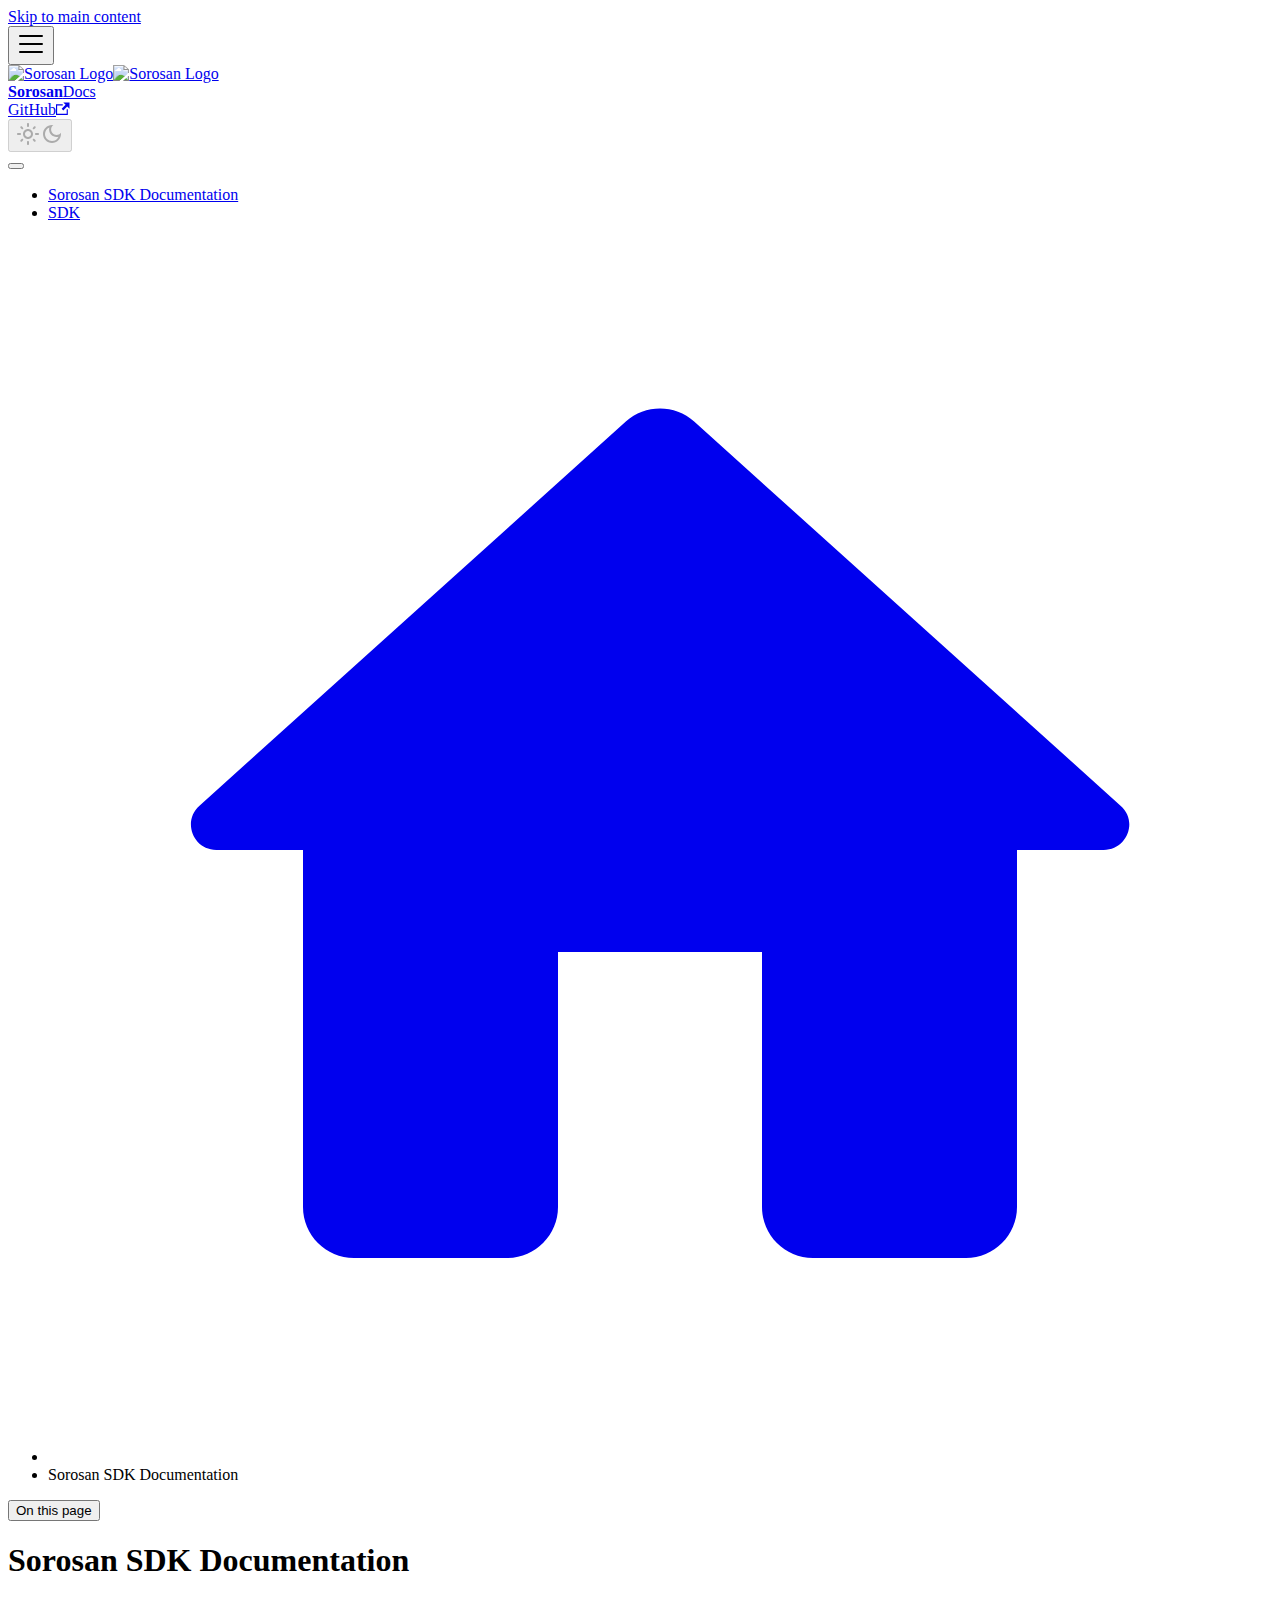
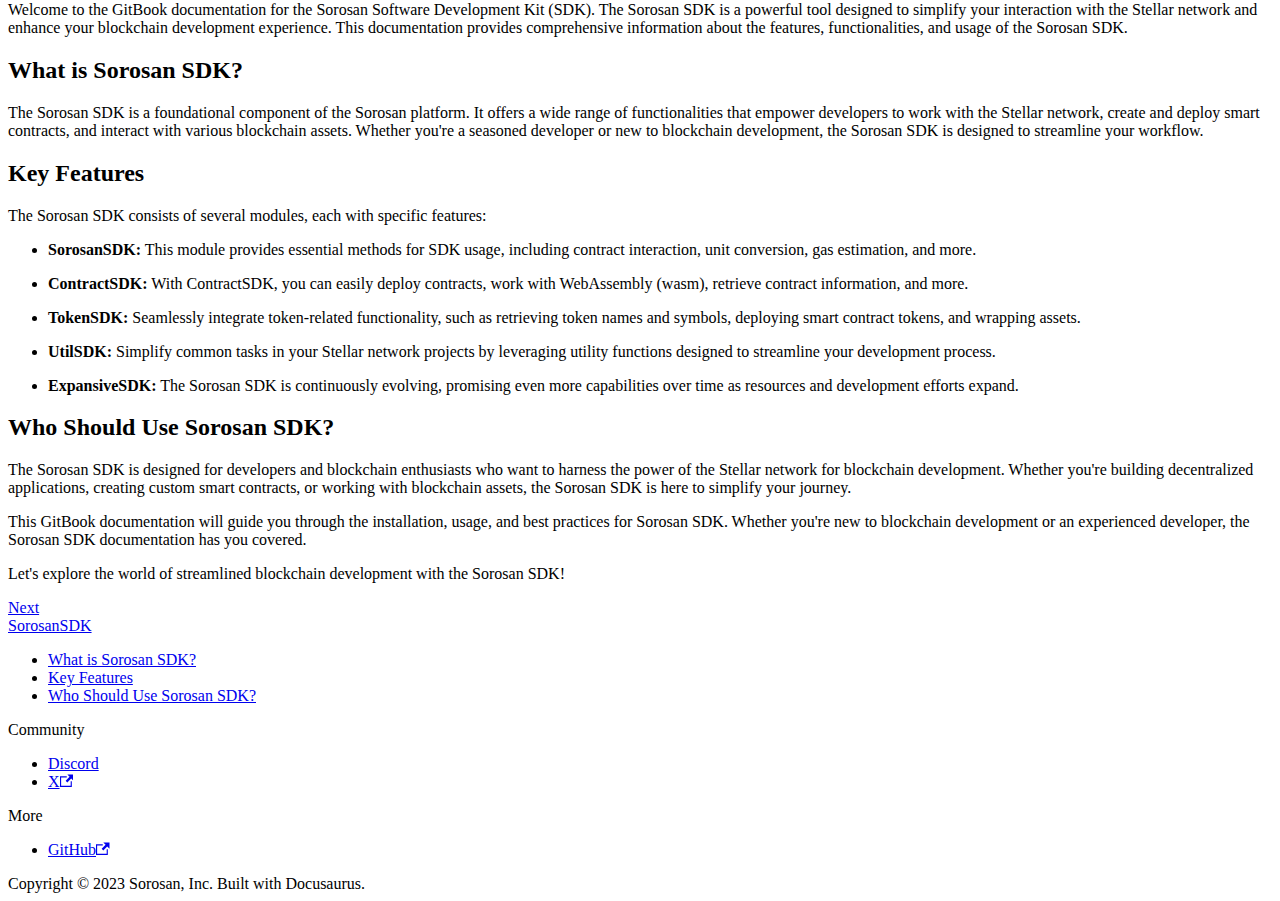
==== docs/index.html @ 3c4c4561 "UI update" ====
<!doctype html>
<html lang="en" dir="ltr" class="docs-wrapper docs-doc-page docs-version-current plugin-docs plugin-id-default docs-doc-id-intro" data-has-hydrated="false">
<head>
<meta charset="UTF-8">
<meta name="generator" content="Docusaurus v2.4.3">
<title data-rh="true">Sorosan SDK Documentation | Sorosan SDK Documentation</title><meta data-rh="true" name="viewport" content="width=device-width,initial-scale=1"><meta data-rh="true" name="twitter:card" content="summary_large_image"><meta data-rh="true" property="og:image" content="https://sorosan.github.io/sorosan-doc/img/docusaurus-social-card.jpg"><meta data-rh="true" name="twitter:image" content="https://sorosan.github.io/sorosan-doc/img/docusaurus-social-card.jpg"><meta data-rh="true" property="og:url" content="https://sorosan.github.io/sorosan-doc/docs/"><meta data-rh="true" name="docusaurus_locale" content="en"><meta data-rh="true" name="docsearch:language" content="en"><meta data-rh="true" name="docusaurus_version" content="current"><meta data-rh="true" name="docusaurus_tag" content="docs-default-current"><meta data-rh="true" name="docsearch:version" content="current"><meta data-rh="true" name="docsearch:docusaurus_tag" content="docs-default-current"><meta data-rh="true" property="og:title" content="Sorosan SDK Documentation | Sorosan SDK Documentation"><meta data-rh="true" name="description" content="Docusaurus was designed from the ground up to be easily installed and used to get your website up and running quickly."><meta data-rh="true" property="og:description" content="Docusaurus was designed from the ground up to be easily installed and used to get your website up and running quickly."><link data-rh="true" rel="icon" href="/sorosan-doc/img/favicon.ico"><link data-rh="true" rel="canonical" href="https://sorosan.github.io/sorosan-doc/docs/"><link data-rh="true" rel="alternate" href="https://sorosan.github.io/sorosan-doc/docs/" hreflang="en"><link data-rh="true" rel="alternate" href="https://sorosan.github.io/sorosan-doc/docs/" hreflang="x-default"><link rel="stylesheet" href="/sorosan-doc/assets/css/styles.3850d97a.css">
<link rel="preload" href="/sorosan-doc/assets/js/runtime~main.07f32854.js" as="script">
<link rel="preload" href="/sorosan-doc/assets/js/main.318e957c.js" as="script">
</head>
<body class="navigation-with-keyboard">
<script>!function(){function t(t){document.documentElement.setAttribute("data-theme",t)}var e=function(){var t=null;try{t=new URLSearchParams(window.location.search).get("docusaurus-theme")}catch(t){}return t}()||function(){var t=null;try{t=localStorage.getItem("theme")}catch(t){}return t}();t(null!==e?e:"light")}()</script><div id="__docusaurus">
<div role="region" aria-label="Skip to main content"><a class="skipToContent_fXgn" href="#__docusaurus_skipToContent_fallback">Skip to main content</a></div><nav aria-label="Main" class="navbar navbar--fixed-top"><div class="navbar__inner"><div class="navbar__items"><button aria-label="Toggle navigation bar" aria-expanded="false" class="navbar__toggle clean-btn" type="button"><svg width="30" height="30" viewBox="0 0 30 30" aria-hidden="true"><path stroke="currentColor" stroke-linecap="round" stroke-miterlimit="10" stroke-width="2" d="M4 7h22M4 15h22M4 23h22"></path></svg></button><a class="navbar__brand" href="/sorosan-doc/"><div class="navbar__logo"><img src="/sorosan-doc/img/logo.png" alt="Sorosan Logo" class="themedImage_ToTc themedImage--light_HNdA"><img src="/sorosan-doc/img/logo.png" alt="Sorosan Logo" class="themedImage_ToTc themedImage--dark_i4oU"></div><b class="navbar__title text--truncate">Sorosan</b></a><a aria-current="page" class="navbar__item navbar__link navbar__link--active" href="/sorosan-doc/docs/">Docs</a></div><div class="navbar__items navbar__items--right"><a href="https://github.com/sorosan/sorosan-sdk" target="_blank" rel="noopener noreferrer" class="navbar__item navbar__link">GitHub<svg width="13.5" height="13.5" aria-hidden="true" viewBox="0 0 24 24" class="iconExternalLink_nPIU"><path fill="currentColor" d="M21 13v10h-21v-19h12v2h-10v15h17v-8h2zm3-12h-10.988l4.035 4-6.977 7.07 2.828 2.828 6.977-7.07 4.125 4.172v-11z"></path></svg></a><div class="toggle_vylO colorModeToggle_DEke"><button class="clean-btn toggleButton_gllP toggleButtonDisabled_aARS" type="button" disabled="" title="Switch between dark and light mode (currently light mode)" aria-label="Switch between dark and light mode (currently light mode)" aria-live="polite"><svg viewBox="0 0 24 24" width="24" height="24" class="lightToggleIcon_pyhR"><path fill="currentColor" d="M12,9c1.65,0,3,1.35,3,3s-1.35,3-3,3s-3-1.35-3-3S10.35,9,12,9 M12,7c-2.76,0-5,2.24-5,5s2.24,5,5,5s5-2.24,5-5 S14.76,7,12,7L12,7z M2,13l2,0c0.55,0,1-0.45,1-1s-0.45-1-1-1l-2,0c-0.55,0-1,0.45-1,1S1.45,13,2,13z M20,13l2,0c0.55,0,1-0.45,1-1 s-0.45-1-1-1l-2,0c-0.55,0-1,0.45-1,1S19.45,13,20,13z M11,2v2c0,0.55,0.45,1,1,1s1-0.45,1-1V2c0-0.55-0.45-1-1-1S11,1.45,11,2z M11,20v2c0,0.55,0.45,1,1,1s1-0.45,1-1v-2c0-0.55-0.45-1-1-1C11.45,19,11,19.45,11,20z M5.99,4.58c-0.39-0.39-1.03-0.39-1.41,0 c-0.39,0.39-0.39,1.03,0,1.41l1.06,1.06c0.39,0.39,1.03,0.39,1.41,0s0.39-1.03,0-1.41L5.99,4.58z M18.36,16.95 c-0.39-0.39-1.03-0.39-1.41,0c-0.39,0.39-0.39,1.03,0,1.41l1.06,1.06c0.39,0.39,1.03,0.39,1.41,0c0.39-0.39,0.39-1.03,0-1.41 L18.36,16.95z M19.42,5.99c0.39-0.39,0.39-1.03,0-1.41c-0.39-0.39-1.03-0.39-1.41,0l-1.06,1.06c-0.39,0.39-0.39,1.03,0,1.41 s1.03,0.39,1.41,0L19.42,5.99z M7.05,18.36c0.39-0.39,0.39-1.03,0-1.41c-0.39-0.39-1.03-0.39-1.41,0l-1.06,1.06 c-0.39,0.39-0.39,1.03,0,1.41s1.03,0.39,1.41,0L7.05,18.36z"></path></svg><svg viewBox="0 0 24 24" width="24" height="24" class="darkToggleIcon_wfgR"><path fill="currentColor" d="M9.37,5.51C9.19,6.15,9.1,6.82,9.1,7.5c0,4.08,3.32,7.4,7.4,7.4c0.68,0,1.35-0.09,1.99-0.27C17.45,17.19,14.93,19,12,19 c-3.86,0-7-3.14-7-7C5,9.07,6.81,6.55,9.37,5.51z M12,3c-4.97,0-9,4.03-9,9s4.03,9,9,9s9-4.03,9-9c0-0.46-0.04-0.92-0.1-1.36 c-0.98,1.37-2.58,2.26-4.4,2.26c-2.98,0-5.4-2.42-5.4-5.4c0-1.81,0.89-3.42,2.26-4.4C12.92,3.04,12.46,3,12,3L12,3z"></path></svg></button></div><div class="searchBox_ZlJk"></div></div></div><div role="presentation" class="navbar-sidebar__backdrop"></div></nav><div id="__docusaurus_skipToContent_fallback" class="main-wrapper mainWrapper_z2l0 docsWrapper_BCFX"><button aria-label="Scroll back to top" class="clean-btn theme-back-to-top-button backToTopButton_sjWU" type="button"></button><div class="docPage__5DB"><aside class="theme-doc-sidebar-container docSidebarContainer_b6E3"><div class="sidebarViewport_Xe31"><div class="sidebar_njMd"><nav aria-label="Docs sidebar" class="menu thin-scrollbar menu_SIkG"><ul class="theme-doc-sidebar-menu menu__list"><li class="theme-doc-sidebar-item-link theme-doc-sidebar-item-link-level-1 menu__list-item"><a class="menu__link menu__link--active" aria-current="page" href="/sorosan-doc/docs/">Sorosan SDK Documentation</a></li><li class="theme-doc-sidebar-item-category theme-doc-sidebar-item-category-level-1 menu__list-item menu__list-item--collapsed"><div class="menu__list-item-collapsible"><a class="menu__link menu__link--sublist menu__link--sublist-caret" aria-expanded="false" href="/sorosan-doc/docs/api/classes/SorosanSDK">SDK</a></div></li></ul></nav></div></div></aside><main class="docMainContainer_gTbr"><div class="container padding-top--md padding-bottom--lg"><div class="row"><div class="col docItemCol_VOVn"><div class="docItemContainer_Djhp"><article><nav class="theme-doc-breadcrumbs breadcrumbsContainer_Z_bl" aria-label="Breadcrumbs"><ul class="breadcrumbs" itemscope="" itemtype="https://schema.org/BreadcrumbList"><li class="breadcrumbs__item"><a aria-label="Home page" class="breadcrumbs__link" href="/sorosan-doc/"><svg viewBox="0 0 24 24" class="breadcrumbHomeIcon_YNFT"><path d="M10 19v-5h4v5c0 .55.45 1 1 1h3c.55 0 1-.45 1-1v-7h1.7c.46 0 .68-.57.33-.87L12.67 3.6c-.38-.34-.96-.34-1.34 0l-8.36 7.53c-.34.3-.13.87.33.87H5v7c0 .55.45 1 1 1h3c.55 0 1-.45 1-1z" fill="currentColor"></path></svg></a></li><li itemscope="" itemprop="itemListElement" itemtype="https://schema.org/ListItem" class="breadcrumbs__item breadcrumbs__item--active"><span class="breadcrumbs__link" itemprop="name">Sorosan SDK Documentation</span><meta itemprop="position" content="1"></li></ul></nav><div class="tocCollapsible_ETCw theme-doc-toc-mobile tocMobile_ITEo"><button type="button" class="clean-btn tocCollapsibleButton_TO0P">On this page</button></div><div class="theme-doc-markdown markdown"><h1>Sorosan SDK Documentation</h1><p>Welcome to the GitBook documentation for the Sorosan Software Development Kit (SDK). The Sorosan SDK is a powerful tool designed to simplify your interaction with the Stellar network and enhance your blockchain development experience. This documentation provides comprehensive information about the features, functionalities, and usage of the Sorosan SDK.</p><h2 class="anchor anchorWithStickyNavbar_LWe7" id="what-is-sorosan-sdk">What is Sorosan SDK?<a href="#what-is-sorosan-sdk" class="hash-link" aria-label="Direct link to What is Sorosan SDK?" title="Direct link to What is Sorosan SDK?">​</a></h2><p>The Sorosan SDK is a foundational component of the Sorosan platform. It offers a wide range of functionalities that empower developers to work with the Stellar network, create and deploy smart contracts, and interact with various blockchain assets. Whether you&#x27;re a seasoned developer or new to blockchain development, the Sorosan SDK is designed to streamline your workflow.</p><h2 class="anchor anchorWithStickyNavbar_LWe7" id="key-features">Key Features<a href="#key-features" class="hash-link" aria-label="Direct link to Key Features" title="Direct link to Key Features">​</a></h2><p>The Sorosan SDK consists of several modules, each with specific features:</p><ul><li><p><strong>SorosanSDK:</strong> This module provides essential methods for SDK usage, including contract interaction, unit conversion, gas estimation, and more.</p></li><li><p><strong>ContractSDK:</strong> With ContractSDK, you can easily deploy contracts, work with WebAssembly (wasm), retrieve contract information, and more.</p></li><li><p><strong>TokenSDK:</strong> Seamlessly integrate token-related functionality, such as retrieving token names and symbols, deploying smart contract tokens, and wrapping assets.</p></li><li><p><strong>UtilSDK:</strong> Simplify common tasks in your Stellar network projects by leveraging utility functions designed to streamline your development process.</p></li><li><p><strong>ExpansiveSDK:</strong> The Sorosan SDK is continuously evolving, promising even more capabilities over time as resources and development efforts expand.</p></li></ul><h2 class="anchor anchorWithStickyNavbar_LWe7" id="who-should-use-sorosan-sdk">Who Should Use Sorosan SDK?<a href="#who-should-use-sorosan-sdk" class="hash-link" aria-label="Direct link to Who Should Use Sorosan SDK?" title="Direct link to Who Should Use Sorosan SDK?">​</a></h2><p>The Sorosan SDK is designed for developers and blockchain enthusiasts who want to harness the power of the Stellar network for blockchain development. Whether you&#x27;re building decentralized applications, creating custom smart contracts, or working with blockchain assets, the Sorosan SDK is here to simplify your journey.</p><p>This GitBook documentation will guide you through the installation, usage, and best practices for Sorosan SDK. Whether you&#x27;re new to blockchain development or an experienced developer, the Sorosan SDK documentation has you covered.</p><p>Let&#x27;s explore the world of streamlined blockchain development with the Sorosan SDK!</p></div></article><nav class="pagination-nav docusaurus-mt-lg" aria-label="Docs pages"><a class="pagination-nav__link pagination-nav__link--next" href="/sorosan-doc/docs/api/classes/SorosanSDK"><div class="pagination-nav__sublabel">Next</div><div class="pagination-nav__label">SorosanSDK</div></a></nav></div></div><div class="col col--3"><div class="tableOfContents_bqdL thin-scrollbar theme-doc-toc-desktop"><ul class="table-of-contents table-of-contents__left-border"><li><a href="#what-is-sorosan-sdk" class="table-of-contents__link toc-highlight">What is Sorosan SDK?</a></li><li><a href="#key-features" class="table-of-contents__link toc-highlight">Key Features</a></li><li><a href="#who-should-use-sorosan-sdk" class="table-of-contents__link toc-highlight">Who Should Use Sorosan SDK?</a></li></ul></div></div></div></div></main></div></div><footer class="footer footer--dark"><div class="container container-fluid"><div class="row footer__links"><div class="col footer__col"><div class="footer__title">Community</div><ul class="footer__items clean-list"><li class="footer__item"><a href="#" class="footer__link-item">Discord</a></li><li class="footer__item"><a href="https://twitter.com/StellarSorosan" target="_blank" rel="noopener noreferrer" class="footer__link-item">X<svg width="13.5" height="13.5" aria-hidden="true" viewBox="0 0 24 24" class="iconExternalLink_nPIU"><path fill="currentColor" d="M21 13v10h-21v-19h12v2h-10v15h17v-8h2zm3-12h-10.988l4.035 4-6.977 7.07 2.828 2.828 6.977-7.07 4.125 4.172v-11z"></path></svg></a></li></ul></div><div class="col footer__col"><div class="footer__title">More</div><ul class="footer__items clean-list"><li class="footer__item"><a href="https://github.com/sorosan" target="_blank" rel="noopener noreferrer" class="footer__link-item">GitHub<svg width="13.5" height="13.5" aria-hidden="true" viewBox="0 0 24 24" class="iconExternalLink_nPIU"><path fill="currentColor" d="M21 13v10h-21v-19h12v2h-10v15h17v-8h2zm3-12h-10.988l4.035 4-6.977 7.07 2.828 2.828 6.977-7.07 4.125 4.172v-11z"></path></svg></a></li></ul></div></div><div class="footer__bottom text--center"><div class="footer__copyright">Copyright © 2023 Sorosan, Inc. Built with Docusaurus.</div></div></div></footer></div>
<script src="/sorosan-doc/assets/js/runtime~main.07f32854.js"></script>
<script src="/sorosan-doc/assets/js/main.318e957c.js"></script>
</body>
</html>
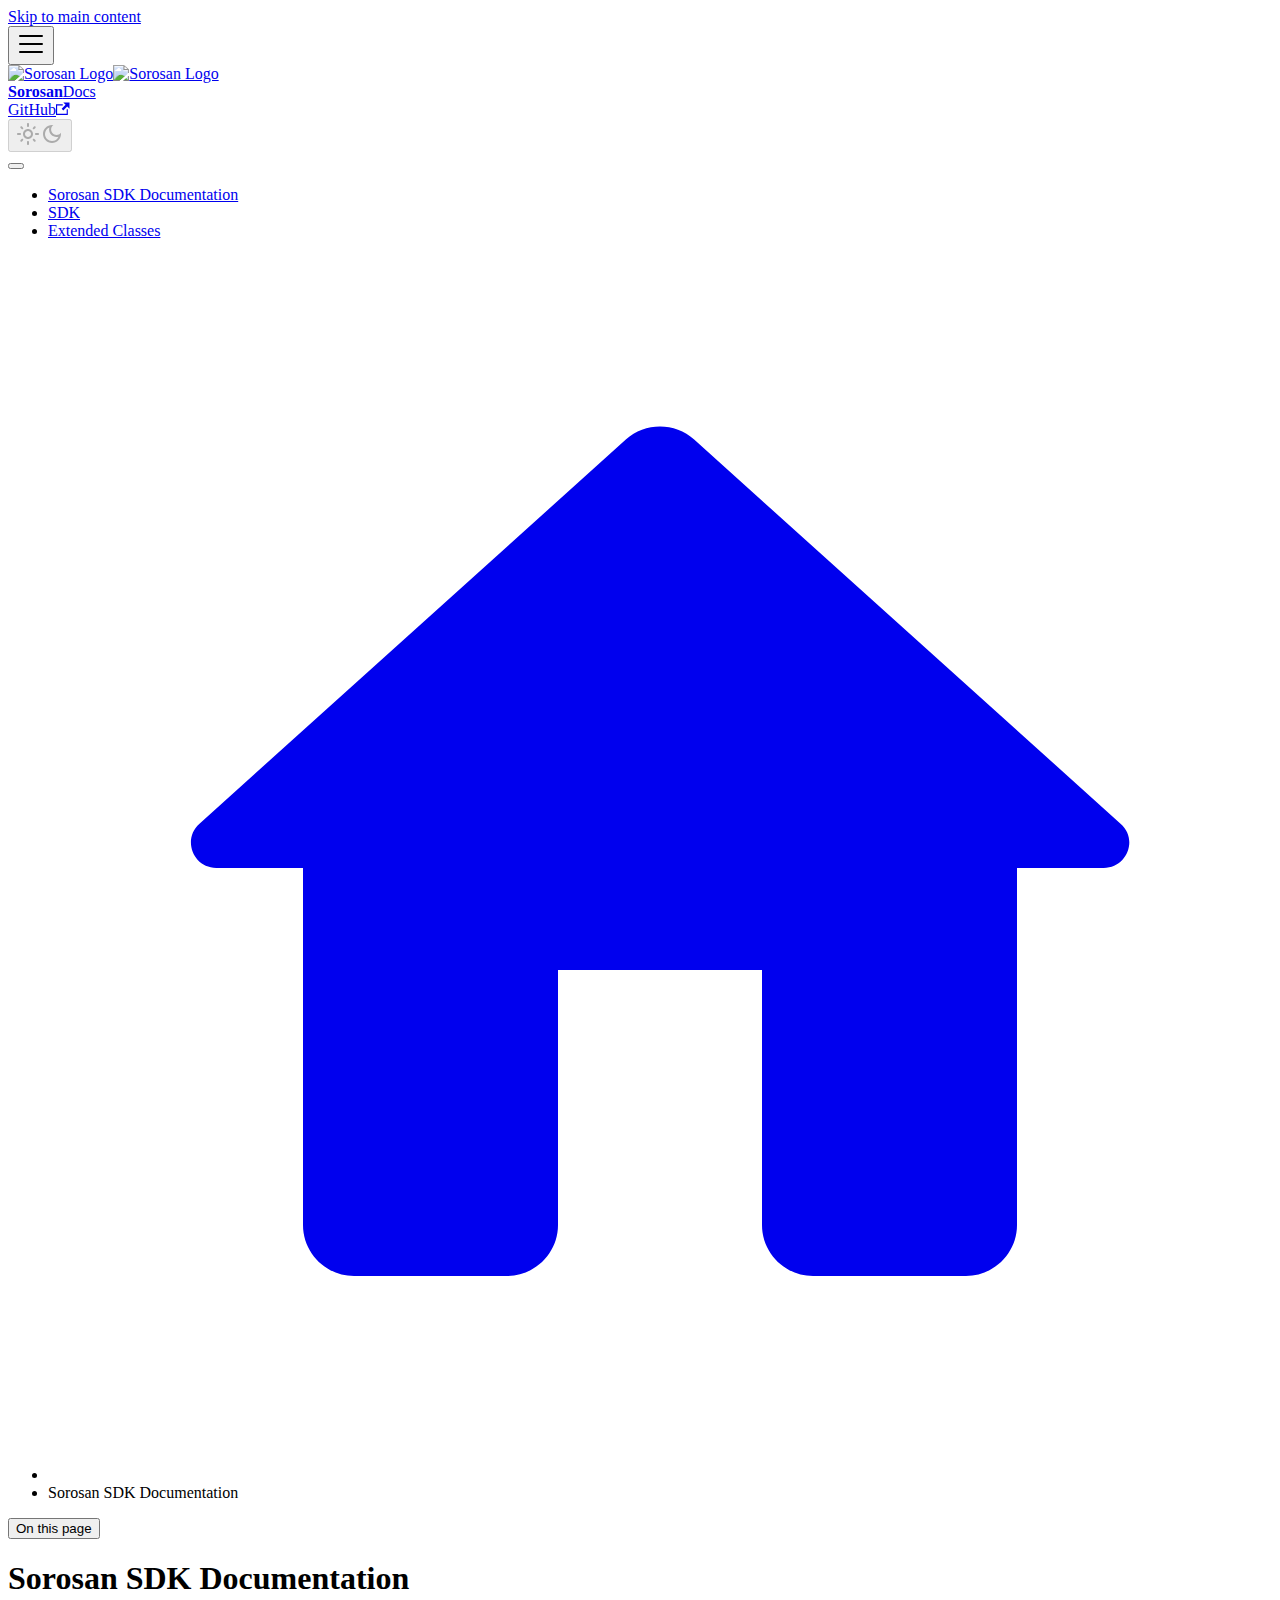
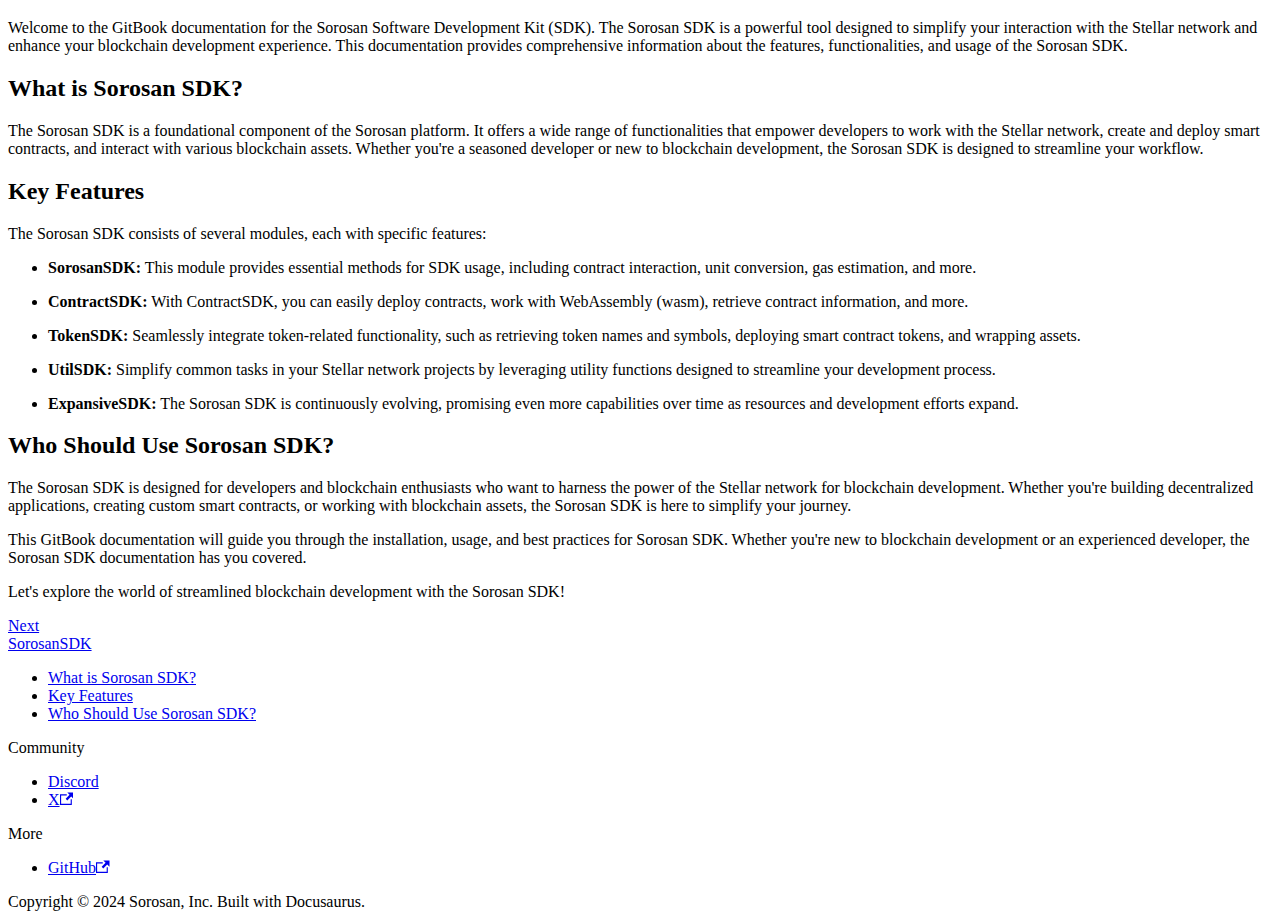
==== commit d41e1965: "v2 release" ====
--- a/docs/index.html
+++ b/docs/index.html
@@ -4,13 +4,13 @@
 <meta charset="UTF-8">
 <meta name="generator" content="Docusaurus v2.4.3">
 <title data-rh="true">Sorosan SDK Documentation | Sorosan SDK Documentation</title><meta data-rh="true" name="viewport" content="width=device-width,initial-scale=1"><meta data-rh="true" name="twitter:card" content="summary_large_image"><meta data-rh="true" property="og:image" content="https://sorosan.github.io/sorosan-doc/img/docusaurus-social-card.jpg"><meta data-rh="true" name="twitter:image" content="https://sorosan.github.io/sorosan-doc/img/docusaurus-social-card.jpg"><meta data-rh="true" property="og:url" content="https://sorosan.github.io/sorosan-doc/docs/"><meta data-rh="true" name="docusaurus_locale" content="en"><meta data-rh="true" name="docsearch:language" content="en"><meta data-rh="true" name="docusaurus_version" content="current"><meta data-rh="true" name="docusaurus_tag" content="docs-default-current"><meta data-rh="true" name="docsearch:version" content="current"><meta data-rh="true" name="docsearch:docusaurus_tag" content="docs-default-current"><meta data-rh="true" property="og:title" content="Sorosan SDK Documentation | Sorosan SDK Documentation"><meta data-rh="true" name="description" content="Docusaurus was designed from the ground up to be easily installed and used to get your website up and running quickly."><meta data-rh="true" property="og:description" content="Docusaurus was designed from the ground up to be easily installed and used to get your website up and running quickly."><link data-rh="true" rel="icon" href="/sorosan-doc/img/favicon.ico"><link data-rh="true" rel="canonical" href="https://sorosan.github.io/sorosan-doc/docs/"><link data-rh="true" rel="alternate" href="https://sorosan.github.io/sorosan-doc/docs/" hreflang="en"><link data-rh="true" rel="alternate" href="https://sorosan.github.io/sorosan-doc/docs/" hreflang="x-default"><link rel="stylesheet" href="/sorosan-doc/assets/css/styles.3850d97a.css">
-<link rel="preload" href="/sorosan-doc/assets/js/runtime~main.07f32854.js" as="script">
-<link rel="preload" href="/sorosan-doc/assets/js/main.318e957c.js" as="script">
+<link rel="preload" href="/sorosan-doc/assets/js/runtime~main.34c0ab53.js" as="script">
+<link rel="preload" href="/sorosan-doc/assets/js/main.afa80006.js" as="script">
 </head>
 <body class="navigation-with-keyboard">
 <script>!function(){function t(t){document.documentElement.setAttribute("data-theme",t)}var e=function(){var t=null;try{t=new URLSearchParams(window.location.search).get("docusaurus-theme")}catch(t){}return t}()||function(){var t=null;try{t=localStorage.getItem("theme")}catch(t){}return t}();t(null!==e?e:"light")}()</script><div id="__docusaurus">
-<div role="region" aria-label="Skip to main content"><a class="skipToContent_fXgn" href="#__docusaurus_skipToContent_fallback">Skip to main content</a></div><nav aria-label="Main" class="navbar navbar--fixed-top"><div class="navbar__inner"><div class="navbar__items"><button aria-label="Toggle navigation bar" aria-expanded="false" class="navbar__toggle clean-btn" type="button"><svg width="30" height="30" viewBox="0 0 30 30" aria-hidden="true"><path stroke="currentColor" stroke-linecap="round" stroke-miterlimit="10" stroke-width="2" d="M4 7h22M4 15h22M4 23h22"></path></svg></button><a class="navbar__brand" href="/sorosan-doc/"><div class="navbar__logo"><img src="/sorosan-doc/img/logo.png" alt="Sorosan Logo" class="themedImage_ToTc themedImage--light_HNdA"><img src="/sorosan-doc/img/logo.png" alt="Sorosan Logo" class="themedImage_ToTc themedImage--dark_i4oU"></div><b class="navbar__title text--truncate">Sorosan</b></a><a aria-current="page" class="navbar__item navbar__link navbar__link--active" href="/sorosan-doc/docs/">Docs</a></div><div class="navbar__items navbar__items--right"><a href="https://github.com/sorosan/sorosan-sdk" target="_blank" rel="noopener noreferrer" class="navbar__item navbar__link">GitHub<svg width="13.5" height="13.5" aria-hidden="true" viewBox="0 0 24 24" class="iconExternalLink_nPIU"><path fill="currentColor" d="M21 13v10h-21v-19h12v2h-10v15h17v-8h2zm3-12h-10.988l4.035 4-6.977 7.07 2.828 2.828 6.977-7.07 4.125 4.172v-11z"></path></svg></a><div class="toggle_vylO colorModeToggle_DEke"><button class="clean-btn toggleButton_gllP toggleButtonDisabled_aARS" type="button" disabled="" title="Switch between dark and light mode (currently light mode)" aria-label="Switch between dark and light mode (currently light mode)" aria-live="polite"><svg viewBox="0 0 24 24" width="24" height="24" class="lightToggleIcon_pyhR"><path fill="currentColor" d="M12,9c1.65,0,3,1.35,3,3s-1.35,3-3,3s-3-1.35-3-3S10.35,9,12,9 M12,7c-2.76,0-5,2.24-5,5s2.24,5,5,5s5-2.24,5-5 S14.76,7,12,7L12,7z M2,13l2,0c0.55,0,1-0.45,1-1s-0.45-1-1-1l-2,0c-0.55,0-1,0.45-1,1S1.45,13,2,13z M20,13l2,0c0.55,0,1-0.45,1-1 s-0.45-1-1-1l-2,0c-0.55,0-1,0.45-1,1S19.45,13,20,13z M11,2v2c0,0.55,0.45,1,1,1s1-0.45,1-1V2c0-0.55-0.45-1-1-1S11,1.45,11,2z M11,20v2c0,0.55,0.45,1,1,1s1-0.45,1-1v-2c0-0.55-0.45-1-1-1C11.45,19,11,19.45,11,20z M5.99,4.58c-0.39-0.39-1.03-0.39-1.41,0 c-0.39,0.39-0.39,1.03,0,1.41l1.06,1.06c0.39,0.39,1.03,0.39,1.41,0s0.39-1.03,0-1.41L5.99,4.58z M18.36,16.95 c-0.39-0.39-1.03-0.39-1.41,0c-0.39,0.39-0.39,1.03,0,1.41l1.06,1.06c0.39,0.39,1.03,0.39,1.41,0c0.39-0.39,0.39-1.03,0-1.41 L18.36,16.95z M19.42,5.99c0.39-0.39,0.39-1.03,0-1.41c-0.39-0.39-1.03-0.39-1.41,0l-1.06,1.06c-0.39,0.39-0.39,1.03,0,1.41 s1.03,0.39,1.41,0L19.42,5.99z M7.05,18.36c0.39-0.39,0.39-1.03,0-1.41c-0.39-0.39-1.03-0.39-1.41,0l-1.06,1.06 c-0.39,0.39-0.39,1.03,0,1.41s1.03,0.39,1.41,0L7.05,18.36z"></path></svg><svg viewBox="0 0 24 24" width="24" height="24" class="darkToggleIcon_wfgR"><path fill="currentColor" d="M9.37,5.51C9.19,6.15,9.1,6.82,9.1,7.5c0,4.08,3.32,7.4,7.4,7.4c0.68,0,1.35-0.09,1.99-0.27C17.45,17.19,14.93,19,12,19 c-3.86,0-7-3.14-7-7C5,9.07,6.81,6.55,9.37,5.51z M12,3c-4.97,0-9,4.03-9,9s4.03,9,9,9s9-4.03,9-9c0-0.46-0.04-0.92-0.1-1.36 c-0.98,1.37-2.58,2.26-4.4,2.26c-2.98,0-5.4-2.42-5.4-5.4c0-1.81,0.89-3.42,2.26-4.4C12.92,3.04,12.46,3,12,3L12,3z"></path></svg></button></div><div class="searchBox_ZlJk"></div></div></div><div role="presentation" class="navbar-sidebar__backdrop"></div></nav><div id="__docusaurus_skipToContent_fallback" class="main-wrapper mainWrapper_z2l0 docsWrapper_BCFX"><button aria-label="Scroll back to top" class="clean-btn theme-back-to-top-button backToTopButton_sjWU" type="button"></button><div class="docPage__5DB"><aside class="theme-doc-sidebar-container docSidebarContainer_b6E3"><div class="sidebarViewport_Xe31"><div class="sidebar_njMd"><nav aria-label="Docs sidebar" class="menu thin-scrollbar menu_SIkG"><ul class="theme-doc-sidebar-menu menu__list"><li class="theme-doc-sidebar-item-link theme-doc-sidebar-item-link-level-1 menu__list-item"><a class="menu__link menu__link--active" aria-current="page" href="/sorosan-doc/docs/">Sorosan SDK Documentation</a></li><li class="theme-doc-sidebar-item-category theme-doc-sidebar-item-category-level-1 menu__list-item menu__list-item--collapsed"><div class="menu__list-item-collapsible"><a class="menu__link menu__link--sublist menu__link--sublist-caret" aria-expanded="false" href="/sorosan-doc/docs/api/classes/SorosanSDK">SDK</a></div></li></ul></nav></div></div></aside><main class="docMainContainer_gTbr"><div class="container padding-top--md padding-bottom--lg"><div class="row"><div class="col docItemCol_VOVn"><div class="docItemContainer_Djhp"><article><nav class="theme-doc-breadcrumbs breadcrumbsContainer_Z_bl" aria-label="Breadcrumbs"><ul class="breadcrumbs" itemscope="" itemtype="https://schema.org/BreadcrumbList"><li class="breadcrumbs__item"><a aria-label="Home page" class="breadcrumbs__link" href="/sorosan-doc/"><svg viewBox="0 0 24 24" class="breadcrumbHomeIcon_YNFT"><path d="M10 19v-5h4v5c0 .55.45 1 1 1h3c.55 0 1-.45 1-1v-7h1.7c.46 0 .68-.57.33-.87L12.67 3.6c-.38-.34-.96-.34-1.34 0l-8.36 7.53c-.34.3-.13.87.33.87H5v7c0 .55.45 1 1 1h3c.55 0 1-.45 1-1z" fill="currentColor"></path></svg></a></li><li itemscope="" itemprop="itemListElement" itemtype="https://schema.org/ListItem" class="breadcrumbs__item breadcrumbs__item--active"><span class="breadcrumbs__link" itemprop="name">Sorosan SDK Documentation</span><meta itemprop="position" content="1"></li></ul></nav><div class="tocCollapsible_ETCw theme-doc-toc-mobile tocMobile_ITEo"><button type="button" class="clean-btn tocCollapsibleButton_TO0P">On this page</button></div><div class="theme-doc-markdown markdown"><h1>Sorosan SDK Documentation</h1><p>Welcome to the GitBook documentation for the Sorosan Software Development Kit (SDK). The Sorosan SDK is a powerful tool designed to simplify your interaction with the Stellar network and enhance your blockchain development experience. This documentation provides comprehensive information about the features, functionalities, and usage of the Sorosan SDK.</p><h2 class="anchor anchorWithStickyNavbar_LWe7" id="what-is-sorosan-sdk">What is Sorosan SDK?<a href="#what-is-sorosan-sdk" class="hash-link" aria-label="Direct link to What is Sorosan SDK?" title="Direct link to What is Sorosan SDK?">​</a></h2><p>The Sorosan SDK is a foundational component of the Sorosan platform. It offers a wide range of functionalities that empower developers to work with the Stellar network, create and deploy smart contracts, and interact with various blockchain assets. Whether you&#x27;re a seasoned developer or new to blockchain development, the Sorosan SDK is designed to streamline your workflow.</p><h2 class="anchor anchorWithStickyNavbar_LWe7" id="key-features">Key Features<a href="#key-features" class="hash-link" aria-label="Direct link to Key Features" title="Direct link to Key Features">​</a></h2><p>The Sorosan SDK consists of several modules, each with specific features:</p><ul><li><p><strong>SorosanSDK:</strong> This module provides essential methods for SDK usage, including contract interaction, unit conversion, gas estimation, and more.</p></li><li><p><strong>ContractSDK:</strong> With ContractSDK, you can easily deploy contracts, work with WebAssembly (wasm), retrieve contract information, and more.</p></li><li><p><strong>TokenSDK:</strong> Seamlessly integrate token-related functionality, such as retrieving token names and symbols, deploying smart contract tokens, and wrapping assets.</p></li><li><p><strong>UtilSDK:</strong> Simplify common tasks in your Stellar network projects by leveraging utility functions designed to streamline your development process.</p></li><li><p><strong>ExpansiveSDK:</strong> The Sorosan SDK is continuously evolving, promising even more capabilities over time as resources and development efforts expand.</p></li></ul><h2 class="anchor anchorWithStickyNavbar_LWe7" id="who-should-use-sorosan-sdk">Who Should Use Sorosan SDK?<a href="#who-should-use-sorosan-sdk" class="hash-link" aria-label="Direct link to Who Should Use Sorosan SDK?" title="Direct link to Who Should Use Sorosan SDK?">​</a></h2><p>The Sorosan SDK is designed for developers and blockchain enthusiasts who want to harness the power of the Stellar network for blockchain development. Whether you&#x27;re building decentralized applications, creating custom smart contracts, or working with blockchain assets, the Sorosan SDK is here to simplify your journey.</p><p>This GitBook documentation will guide you through the installation, usage, and best practices for Sorosan SDK. Whether you&#x27;re new to blockchain development or an experienced developer, the Sorosan SDK documentation has you covered.</p><p>Let&#x27;s explore the world of streamlined blockchain development with the Sorosan SDK!</p></div></article><nav class="pagination-nav docusaurus-mt-lg" aria-label="Docs pages"><a class="pagination-nav__link pagination-nav__link--next" href="/sorosan-doc/docs/api/classes/SorosanSDK"><div class="pagination-nav__sublabel">Next</div><div class="pagination-nav__label">SorosanSDK</div></a></nav></div></div><div class="col col--3"><div class="tableOfContents_bqdL thin-scrollbar theme-doc-toc-desktop"><ul class="table-of-contents table-of-contents__left-border"><li><a href="#what-is-sorosan-sdk" class="table-of-contents__link toc-highlight">What is Sorosan SDK?</a></li><li><a href="#key-features" class="table-of-contents__link toc-highlight">Key Features</a></li><li><a href="#who-should-use-sorosan-sdk" class="table-of-contents__link toc-highlight">Who Should Use Sorosan SDK?</a></li></ul></div></div></div></div></main></div></div><footer class="footer footer--dark"><div class="container container-fluid"><div class="row footer__links"><div class="col footer__col"><div class="footer__title">Community</div><ul class="footer__items clean-list"><li class="footer__item"><a href="#" class="footer__link-item">Discord</a></li><li class="footer__item"><a href="https://twitter.com/StellarSorosan" target="_blank" rel="noopener noreferrer" class="footer__link-item">X<svg width="13.5" height="13.5" aria-hidden="true" viewBox="0 0 24 24" class="iconExternalLink_nPIU"><path fill="currentColor" d="M21 13v10h-21v-19h12v2h-10v15h17v-8h2zm3-12h-10.988l4.035 4-6.977 7.07 2.828 2.828 6.977-7.07 4.125 4.172v-11z"></path></svg></a></li></ul></div><div class="col footer__col"><div class="footer__title">More</div><ul class="footer__items clean-list"><li class="footer__item"><a href="https://github.com/sorosan" target="_blank" rel="noopener noreferrer" class="footer__link-item">GitHub<svg width="13.5" height="13.5" aria-hidden="true" viewBox="0 0 24 24" class="iconExternalLink_nPIU"><path fill="currentColor" d="M21 13v10h-21v-19h12v2h-10v15h17v-8h2zm3-12h-10.988l4.035 4-6.977 7.07 2.828 2.828 6.977-7.07 4.125 4.172v-11z"></path></svg></a></li></ul></div></div><div class="footer__bottom text--center"><div class="footer__copyright">Copyright © 2023 Sorosan, Inc. Built with Docusaurus.</div></div></div></footer></div>
-<script src="/sorosan-doc/assets/js/runtime~main.07f32854.js"></script>
-<script src="/sorosan-doc/assets/js/main.318e957c.js"></script>
+<div role="region" aria-label="Skip to main content"><a class="skipToContent_fXgn" href="#__docusaurus_skipToContent_fallback">Skip to main content</a></div><nav aria-label="Main" class="navbar navbar--fixed-top"><div class="navbar__inner"><div class="navbar__items"><button aria-label="Toggle navigation bar" aria-expanded="false" class="navbar__toggle clean-btn" type="button"><svg width="30" height="30" viewBox="0 0 30 30" aria-hidden="true"><path stroke="currentColor" stroke-linecap="round" stroke-miterlimit="10" stroke-width="2" d="M4 7h22M4 15h22M4 23h22"></path></svg></button><a class="navbar__brand" href="/sorosan-doc/"><div class="navbar__logo"><img src="/sorosan-doc/img/logo.png" alt="Sorosan Logo" class="themedImage_ToTc themedImage--light_HNdA"><img src="/sorosan-doc/img/logo.png" alt="Sorosan Logo" class="themedImage_ToTc themedImage--dark_i4oU"></div><b class="navbar__title text--truncate">Sorosan</b></a><a aria-current="page" class="navbar__item navbar__link navbar__link--active" href="/sorosan-doc/docs/">Docs</a></div><div class="navbar__items navbar__items--right"><a href="https://github.com/sorosan/sorosan-sdk" target="_blank" rel="noopener noreferrer" class="navbar__item navbar__link">GitHub<svg width="13.5" height="13.5" aria-hidden="true" viewBox="0 0 24 24" class="iconExternalLink_nPIU"><path fill="currentColor" d="M21 13v10h-21v-19h12v2h-10v15h17v-8h2zm3-12h-10.988l4.035 4-6.977 7.07 2.828 2.828 6.977-7.07 4.125 4.172v-11z"></path></svg></a><div class="toggle_vylO colorModeToggle_DEke"><button class="clean-btn toggleButton_gllP toggleButtonDisabled_aARS" type="button" disabled="" title="Switch between dark and light mode (currently light mode)" aria-label="Switch between dark and light mode (currently light mode)" aria-live="polite"><svg viewBox="0 0 24 24" width="24" height="24" class="lightToggleIcon_pyhR"><path fill="currentColor" d="M12,9c1.65,0,3,1.35,3,3s-1.35,3-3,3s-3-1.35-3-3S10.35,9,12,9 M12,7c-2.76,0-5,2.24-5,5s2.24,5,5,5s5-2.24,5-5 S14.76,7,12,7L12,7z M2,13l2,0c0.55,0,1-0.45,1-1s-0.45-1-1-1l-2,0c-0.55,0-1,0.45-1,1S1.45,13,2,13z M20,13l2,0c0.55,0,1-0.45,1-1 s-0.45-1-1-1l-2,0c-0.55,0-1,0.45-1,1S19.45,13,20,13z M11,2v2c0,0.55,0.45,1,1,1s1-0.45,1-1V2c0-0.55-0.45-1-1-1S11,1.45,11,2z M11,20v2c0,0.55,0.45,1,1,1s1-0.45,1-1v-2c0-0.55-0.45-1-1-1C11.45,19,11,19.45,11,20z M5.99,4.58c-0.39-0.39-1.03-0.39-1.41,0 c-0.39,0.39-0.39,1.03,0,1.41l1.06,1.06c0.39,0.39,1.03,0.39,1.41,0s0.39-1.03,0-1.41L5.99,4.58z M18.36,16.95 c-0.39-0.39-1.03-0.39-1.41,0c-0.39,0.39-0.39,1.03,0,1.41l1.06,1.06c0.39,0.39,1.03,0.39,1.41,0c0.39-0.39,0.39-1.03,0-1.41 L18.36,16.95z M19.42,5.99c0.39-0.39,0.39-1.03,0-1.41c-0.39-0.39-1.03-0.39-1.41,0l-1.06,1.06c-0.39,0.39-0.39,1.03,0,1.41 s1.03,0.39,1.41,0L19.42,5.99z M7.05,18.36c0.39-0.39,0.39-1.03,0-1.41c-0.39-0.39-1.03-0.39-1.41,0l-1.06,1.06 c-0.39,0.39-0.39,1.03,0,1.41s1.03,0.39,1.41,0L7.05,18.36z"></path></svg><svg viewBox="0 0 24 24" width="24" height="24" class="darkToggleIcon_wfgR"><path fill="currentColor" d="M9.37,5.51C9.19,6.15,9.1,6.82,9.1,7.5c0,4.08,3.32,7.4,7.4,7.4c0.68,0,1.35-0.09,1.99-0.27C17.45,17.19,14.93,19,12,19 c-3.86,0-7-3.14-7-7C5,9.07,6.81,6.55,9.37,5.51z M12,3c-4.97,0-9,4.03-9,9s4.03,9,9,9s9-4.03,9-9c0-0.46-0.04-0.92-0.1-1.36 c-0.98,1.37-2.58,2.26-4.4,2.26c-2.98,0-5.4-2.42-5.4-5.4c0-1.81,0.89-3.42,2.26-4.4C12.92,3.04,12.46,3,12,3L12,3z"></path></svg></button></div><div class="searchBox_ZlJk"></div></div></div><div role="presentation" class="navbar-sidebar__backdrop"></div></nav><div id="__docusaurus_skipToContent_fallback" class="main-wrapper mainWrapper_z2l0 docsWrapper_BCFX"><button aria-label="Scroll back to top" class="clean-btn theme-back-to-top-button backToTopButton_sjWU" type="button"></button><div class="docPage__5DB"><aside class="theme-doc-sidebar-container docSidebarContainer_b6E3"><div class="sidebarViewport_Xe31"><div class="sidebar_njMd"><nav aria-label="Docs sidebar" class="menu thin-scrollbar menu_SIkG"><ul class="theme-doc-sidebar-menu menu__list"><li class="theme-doc-sidebar-item-link theme-doc-sidebar-item-link-level-1 menu__list-item"><a class="menu__link menu__link--active" aria-current="page" href="/sorosan-doc/docs/">Sorosan SDK Documentation</a></li><li class="theme-doc-sidebar-item-category theme-doc-sidebar-item-category-level-1 menu__list-item menu__list-item--collapsed"><div class="menu__list-item-collapsible"><a class="menu__link menu__link--sublist menu__link--sublist-caret" aria-expanded="false" href="/sorosan-doc/docs/api/classes/SorosanSDK">SDK</a></div></li><li class="theme-doc-sidebar-item-category theme-doc-sidebar-item-category-level-1 menu__list-item menu__list-item--collapsed"><div class="menu__list-item-collapsible"><a class="menu__link menu__link--sublist menu__link--sublist-caret" aria-expanded="false" href="/sorosan-doc/docs/api/classes/SorosanToken">Extended Classes</a></div></li></ul></nav></div></div></aside><main class="docMainContainer_gTbr"><div class="container padding-top--md padding-bottom--lg"><div class="row"><div class="col docItemCol_VOVn"><div class="docItemContainer_Djhp"><article><nav class="theme-doc-breadcrumbs breadcrumbsContainer_Z_bl" aria-label="Breadcrumbs"><ul class="breadcrumbs" itemscope="" itemtype="https://schema.org/BreadcrumbList"><li class="breadcrumbs__item"><a aria-label="Home page" class="breadcrumbs__link" href="/sorosan-doc/"><svg viewBox="0 0 24 24" class="breadcrumbHomeIcon_YNFT"><path d="M10 19v-5h4v5c0 .55.45 1 1 1h3c.55 0 1-.45 1-1v-7h1.7c.46 0 .68-.57.33-.87L12.67 3.6c-.38-.34-.96-.34-1.34 0l-8.36 7.53c-.34.3-.13.87.33.87H5v7c0 .55.45 1 1 1h3c.55 0 1-.45 1-1z" fill="currentColor"></path></svg></a></li><li itemscope="" itemprop="itemListElement" itemtype="https://schema.org/ListItem" class="breadcrumbs__item breadcrumbs__item--active"><span class="breadcrumbs__link" itemprop="name">Sorosan SDK Documentation</span><meta itemprop="position" content="1"></li></ul></nav><div class="tocCollapsible_ETCw theme-doc-toc-mobile tocMobile_ITEo"><button type="button" class="clean-btn tocCollapsibleButton_TO0P">On this page</button></div><div class="theme-doc-markdown markdown"><h1>Sorosan SDK Documentation</h1><p>Welcome to the GitBook documentation for the Sorosan Software Development Kit (SDK). The Sorosan SDK is a powerful tool designed to simplify your interaction with the Stellar network and enhance your blockchain development experience. This documentation provides comprehensive information about the features, functionalities, and usage of the Sorosan SDK.</p><h2 class="anchor anchorWithStickyNavbar_LWe7" id="what-is-sorosan-sdk">What is Sorosan SDK?<a href="#what-is-sorosan-sdk" class="hash-link" aria-label="Direct link to What is Sorosan SDK?" title="Direct link to What is Sorosan SDK?">​</a></h2><p>The Sorosan SDK is a foundational component of the Sorosan platform. It offers a wide range of functionalities that empower developers to work with the Stellar network, create and deploy smart contracts, and interact with various blockchain assets. Whether you&#x27;re a seasoned developer or new to blockchain development, the Sorosan SDK is designed to streamline your workflow.</p><h2 class="anchor anchorWithStickyNavbar_LWe7" id="key-features">Key Features<a href="#key-features" class="hash-link" aria-label="Direct link to Key Features" title="Direct link to Key Features">​</a></h2><p>The Sorosan SDK consists of several modules, each with specific features:</p><ul><li><p><strong>SorosanSDK:</strong> This module provides essential methods for SDK usage, including contract interaction, unit conversion, gas estimation, and more.</p></li><li><p><strong>ContractSDK:</strong> With ContractSDK, you can easily deploy contracts, work with WebAssembly (wasm), retrieve contract information, and more.</p></li><li><p><strong>TokenSDK:</strong> Seamlessly integrate token-related functionality, such as retrieving token names and symbols, deploying smart contract tokens, and wrapping assets.</p></li><li><p><strong>UtilSDK:</strong> Simplify common tasks in your Stellar network projects by leveraging utility functions designed to streamline your development process.</p></li><li><p><strong>ExpansiveSDK:</strong> The Sorosan SDK is continuously evolving, promising even more capabilities over time as resources and development efforts expand.</p></li></ul><h2 class="anchor anchorWithStickyNavbar_LWe7" id="who-should-use-sorosan-sdk">Who Should Use Sorosan SDK?<a href="#who-should-use-sorosan-sdk" class="hash-link" aria-label="Direct link to Who Should Use Sorosan SDK?" title="Direct link to Who Should Use Sorosan SDK?">​</a></h2><p>The Sorosan SDK is designed for developers and blockchain enthusiasts who want to harness the power of the Stellar network for blockchain development. Whether you&#x27;re building decentralized applications, creating custom smart contracts, or working with blockchain assets, the Sorosan SDK is here to simplify your journey.</p><p>This GitBook documentation will guide you through the installation, usage, and best practices for Sorosan SDK. Whether you&#x27;re new to blockchain development or an experienced developer, the Sorosan SDK documentation has you covered.</p><p>Let&#x27;s explore the world of streamlined blockchain development with the Sorosan SDK!</p></div></article><nav class="pagination-nav docusaurus-mt-lg" aria-label="Docs pages"><a class="pagination-nav__link pagination-nav__link--next" href="/sorosan-doc/docs/api/classes/SorosanSDK"><div class="pagination-nav__sublabel">Next</div><div class="pagination-nav__label">SorosanSDK</div></a></nav></div></div><div class="col col--3"><div class="tableOfContents_bqdL thin-scrollbar theme-doc-toc-desktop"><ul class="table-of-contents table-of-contents__left-border"><li><a href="#what-is-sorosan-sdk" class="table-of-contents__link toc-highlight">What is Sorosan SDK?</a></li><li><a href="#key-features" class="table-of-contents__link toc-highlight">Key Features</a></li><li><a href="#who-should-use-sorosan-sdk" class="table-of-contents__link toc-highlight">Who Should Use Sorosan SDK?</a></li></ul></div></div></div></div></main></div></div><footer class="footer footer--dark"><div class="container container-fluid"><div class="row footer__links"><div class="col footer__col"><div class="footer__title">Community</div><ul class="footer__items clean-list"><li class="footer__item"><a href="#" class="footer__link-item">Discord</a></li><li class="footer__item"><a href="https://twitter.com/StellarSorosan" target="_blank" rel="noopener noreferrer" class="footer__link-item">X<svg width="13.5" height="13.5" aria-hidden="true" viewBox="0 0 24 24" class="iconExternalLink_nPIU"><path fill="currentColor" d="M21 13v10h-21v-19h12v2h-10v15h17v-8h2zm3-12h-10.988l4.035 4-6.977 7.07 2.828 2.828 6.977-7.07 4.125 4.172v-11z"></path></svg></a></li></ul></div><div class="col footer__col"><div class="footer__title">More</div><ul class="footer__items clean-list"><li class="footer__item"><a href="https://github.com/sorosan" target="_blank" rel="noopener noreferrer" class="footer__link-item">GitHub<svg width="13.5" height="13.5" aria-hidden="true" viewBox="0 0 24 24" class="iconExternalLink_nPIU"><path fill="currentColor" d="M21 13v10h-21v-19h12v2h-10v15h17v-8h2zm3-12h-10.988l4.035 4-6.977 7.07 2.828 2.828 6.977-7.07 4.125 4.172v-11z"></path></svg></a></li></ul></div></div><div class="footer__bottom text--center"><div class="footer__copyright">Copyright © 2024 Sorosan, Inc. Built with Docusaurus.</div></div></div></footer></div>
+<script src="/sorosan-doc/assets/js/runtime~main.34c0ab53.js"></script>
+<script src="/sorosan-doc/assets/js/main.afa80006.js"></script>
 </body>
 </html>